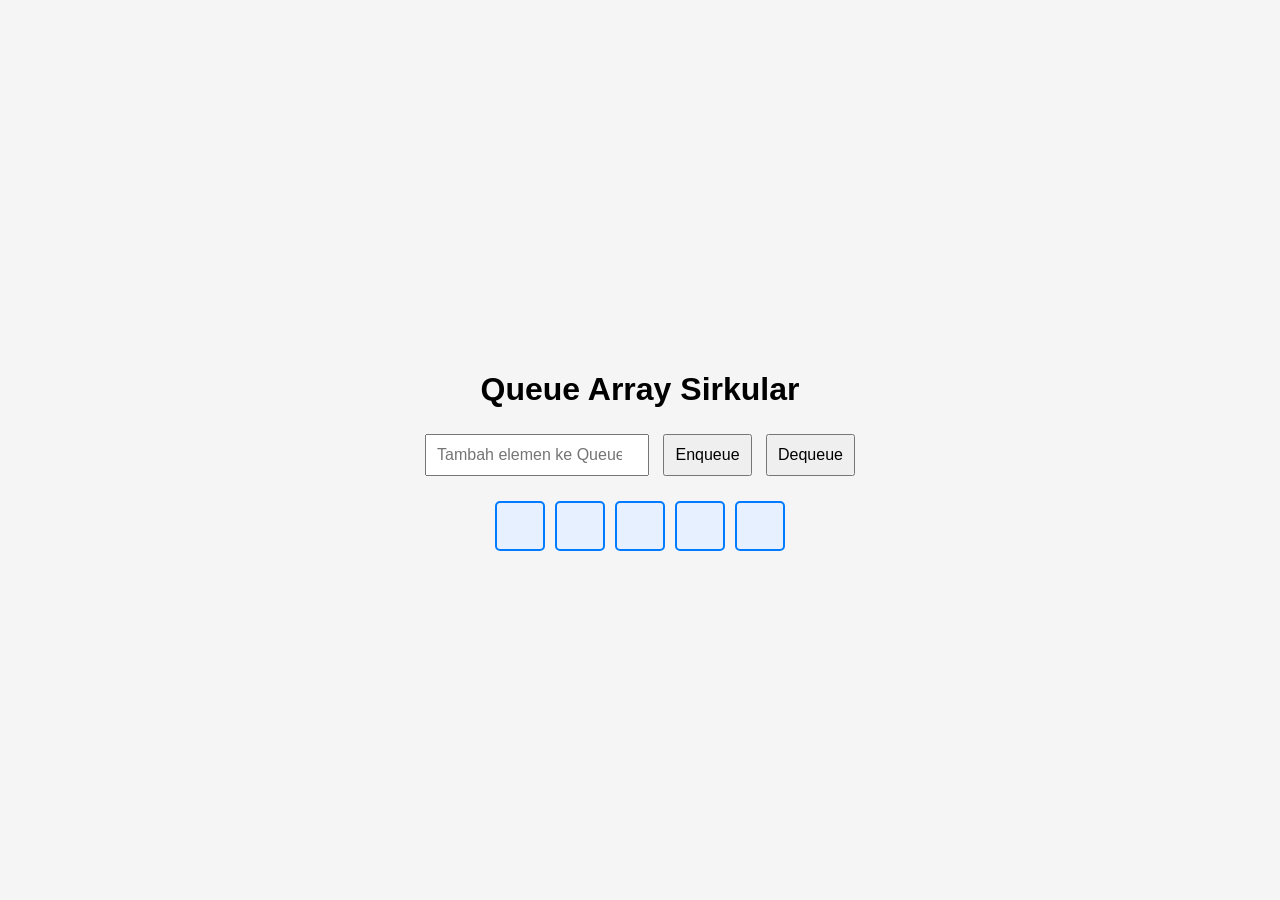
==== index.html @ 0b0cbf28 "rename" ====
<!DOCTYPE html>
<html lang="en">
<head>
    <meta charset="UTF-8">
    <meta name="viewport" content="width=device-width, initial-scale=1.0">
    <title>Queue Array Sirkular</title>
    <link rel="stylesheet" href="queue.css">
</head>
<body>
    <div class="container">
        <h1>Queue Array Sirkular</h1>
        <div class="queue">
            <input type="number" id="inputValue" placeholder="Tambah elemen ke Queue">
            <button onclick="enqueue()">Enqueue</button>
            <button onclick="dequeue()">Dequeue</button>
            <div id="queueDisplay" class="queue-display"></div>
        </div>
    </div>
    <script src="queue.js"></script>
</body>
</html>
---- queue.css ----
* {
    box-sizing: border-box;
    font-family: Arial, sans-serif;
}

body {
    display: flex;
    justify-content: center;
    align-items: center;
    height: 100vh;
    margin: 0;
    background-color: #f5f5f5;
}

.container {
    text-align: center;
}

.queue {
    margin-top: 20px;
}

input, button {
    padding: 10px;
    margin: 5px;
    font-size: 16px;
}

.queue-display {
    display: flex;
    gap: 10px;
    justify-content: center;
    margin-top: 20px;
}

.queue-item {
    width: 50px;
    height: 50px;
    display: flex;
    align-items: center;
    justify-content: center;
    border: 2px solid #007bff;
    background-color: #e7f0ff;
    font-size: 18px;
    font-weight: bold;
    border-radius: 5px;
}
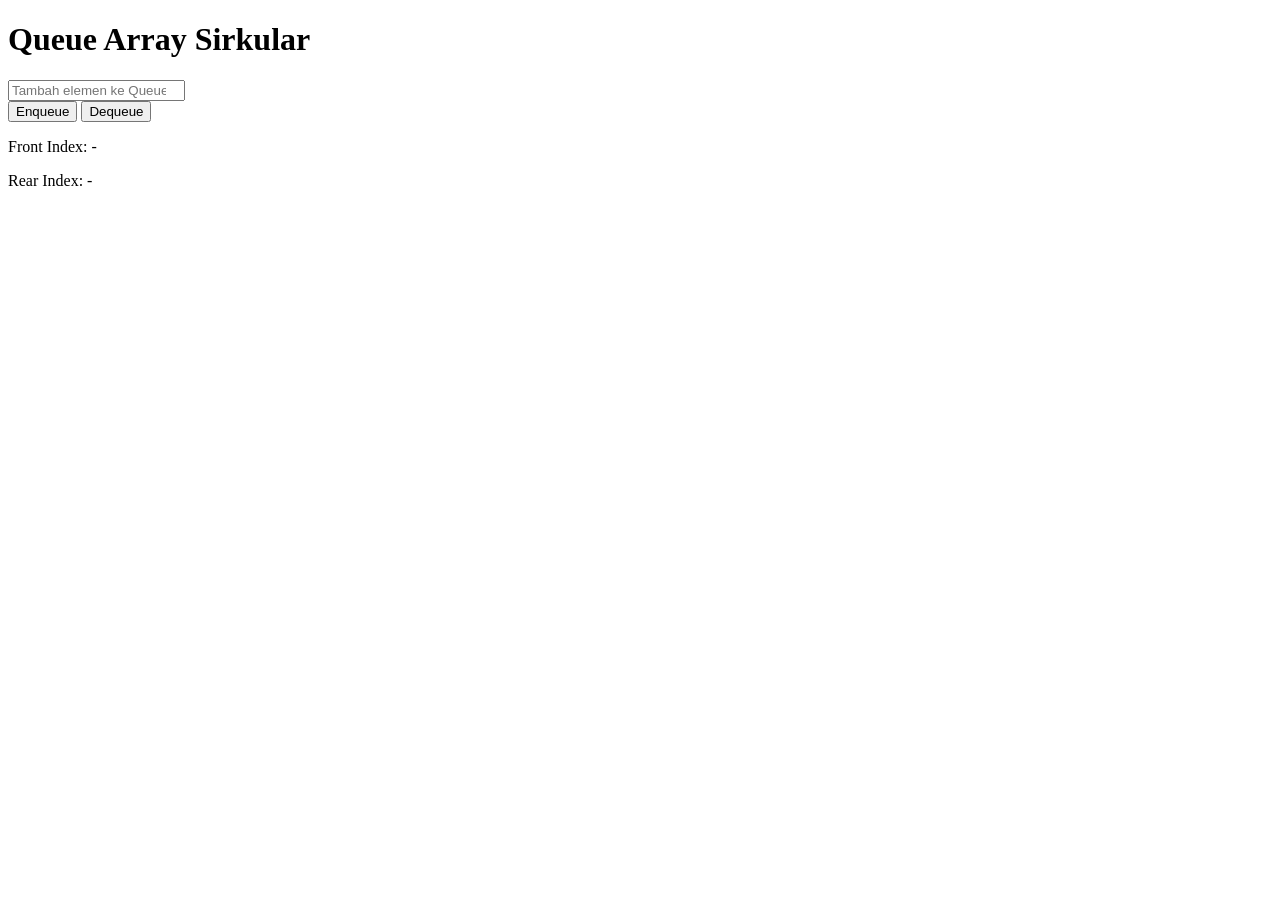
==== commit 50f4d218: "update" ====
--- a/index.html
+++ b/index.html
@@ -4,18 +4,25 @@
     <meta charset="UTF-8">
     <meta name="viewport" content="width=device-width, initial-scale=1.0">
     <title>Queue Array Sirkular</title>
-    <link rel="stylesheet" href="queue.css">
+    <link rel="stylesheet" href="style.css">
 </head>
 <body>
     <div class="container">
         <h1>Queue Array Sirkular</h1>
         <div class="queue">
             <input type="number" id="inputValue" placeholder="Tambah elemen ke Queue">
-            <button onclick="enqueue()">Enqueue</button>
-            <button onclick="dequeue()">Dequeue</button>
+            <div>
+                <button onclick="enqueue()">Enqueue</button>
+                <button onclick="dequeue()">Dequeue</button>
+            </div>
+            
+            <div class="indexes">
+                <p>Front Index: <span id="frontIndex">-</span></p>
+                <p>Rear Index: <span id="rearIndex">-</span></p>
+            </div>
             <div id="queueDisplay" class="queue-display"></div>
         </div>
     </div>
-    <script src="queue.js"></script>
+    <script src="script.js"></script>
 </body>
 </html>
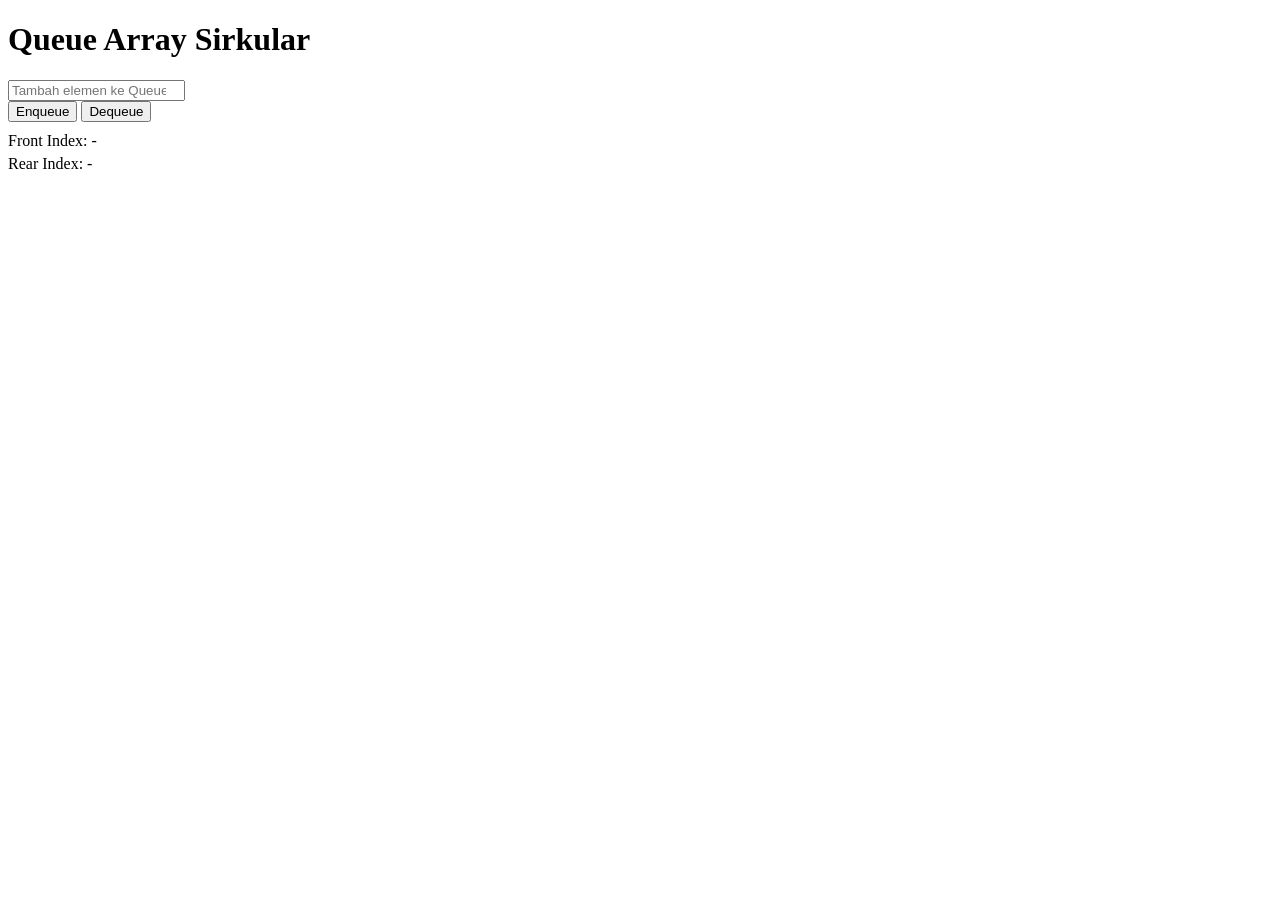
==== commit 1a7f1d15: "update" ====
--- a/index.html
+++ b/index.html
@@ -4,7 +4,7 @@
     <meta charset="UTF-8">
     <meta name="viewport" content="width=device-width, initial-scale=1.0">
     <title>Queue Array Sirkular</title>
-    <link rel="stylesheet" href="style.css">
+    <link rel="stylesheet" href="queue.css">
 </head>
 <body>
     <div class="container">
@@ -23,6 +23,6 @@
             <div id="queueDisplay" class="queue-display"></div>
         </div>
     </div>
-    <script src="script.js"></script>
+    <script src="queue.css"></script>
 </body>
 </html>
--- a/queue.css
+++ b/queue.css
@@ -0,0 +1,8 @@
+.indexes {
+    margin-top: 10px;
+    font-size: 16px;
+}
+
+.indexes p {
+    margin: 5px 0;
+}
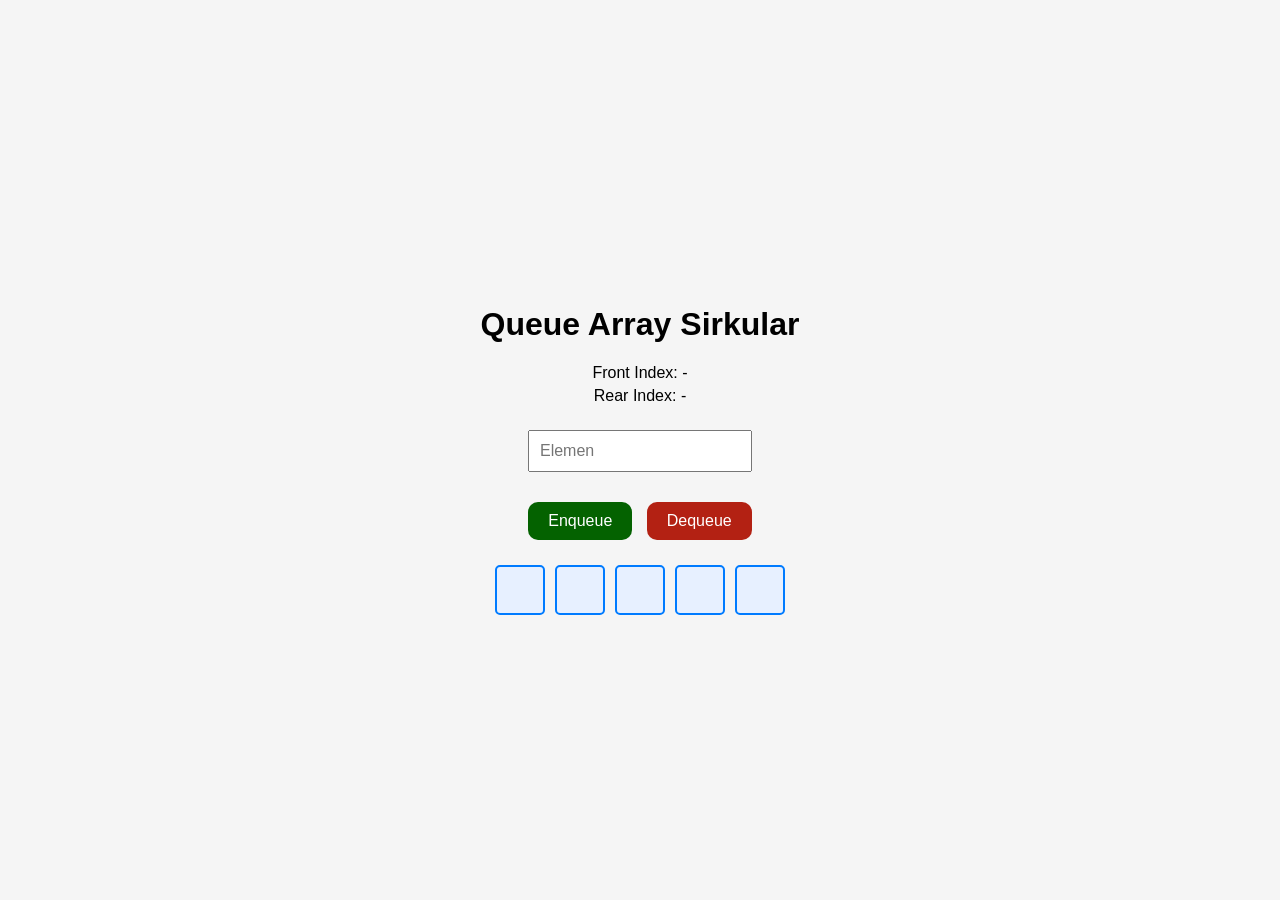
==== commit 1f691cc7: "updated" ====
--- a/index.html
+++ b/index.html
@@ -9,20 +9,21 @@
 <body>
     <div class="container">
         <h1>Queue Array Sirkular</h1>
+        <div class="indexes">
+            <p>Front Index: <span id="frontIndex">-</span></p>
+            <p>Rear Index: <span id="rearIndex">-</span></p>
+        </div>
         <div class="queue">
-            <input type="number" id="inputValue" placeholder="Tambah elemen ke Queue">
-            <div>
-                <button onclick="enqueue()">Enqueue</button>
-                <button onclick="dequeue()">Dequeue</button>
-            </div>
-            
-            <div class="indexes">
-                <p>Front Index: <span id="frontIndex">-</span></p>
-                <p>Rear Index: <span id="rearIndex">-</span></p>
-            </div>
-            <div id="queueDisplay" class="queue-display"></div>
+            <input type="number" id="inputValue" placeholder="Elemen">
+        </div>
+        <div class="queue">
+            <button class="btn btn-green" onclick="enqueue()">Enqueue</button>
+            <button class="btn btn-red" onclick="dequeue()">Dequeue</button>
+        </div>
+        <div class="queue">
+            <div  id="queueDisplay" class="queue-display"></div>
         </div>
     </div>
-    <script src="queue.css"></script>
+    <script src="queue.js"></script>
 </body>
 </html>
--- a/queue.css
+++ b/queue.css
@@ -1,3 +1,74 @@
+* {
+    box-sizing: border-box;
+    font-family: Arial, sans-serif;
+}
+
+body {
+    display: flex;
+    justify-content: center;
+    align-items: center;
+    height: 100vh;
+    margin: 0;
+    background-color: #f5f5f5;
+}
+
+.container {
+    text-align: center;
+}
+
+.btn {
+    border-radius: 10px;
+}
+
+.btn-red{
+    background-color: #B32113;
+    border: 0;
+    padding: 10px 20px;
+    color: white;
+}
+.btn-red:hover{
+    background-color: #B31005;
+}
+.btn-green{
+    background-color: #046200;
+    border: 0;
+    padding: 10px 20px;
+    color: white;
+}
+.btn-green:hover{
+    background-color: #004d14;
+}
+
+.queue {
+    margin-top: 20px;
+}
+
+input, button {
+    padding: 10px;
+    margin: 5px;
+    font-size: 16px;
+}
+
+.queue-display {
+    display: flex;
+    gap: 10px;
+    justify-content: center;
+    margin-top: 20px;
+}
+
+.queue-item {
+    width: 50px;
+    height: 50px;
+    display: flex;
+    align-items: center;
+    justify-content: center;
+    border: 2px solid #007bff;
+    background-color: #e7f0ff;
+    font-size: 18px;
+    font-weight: bold;
+    border-radius: 5px;
+}
+
 .indexes {
     margin-top: 10px;
     font-size: 16px;
@@ -5,4 +76,4 @@
 
 .indexes p {
     margin: 5px 0;
-}
+}
